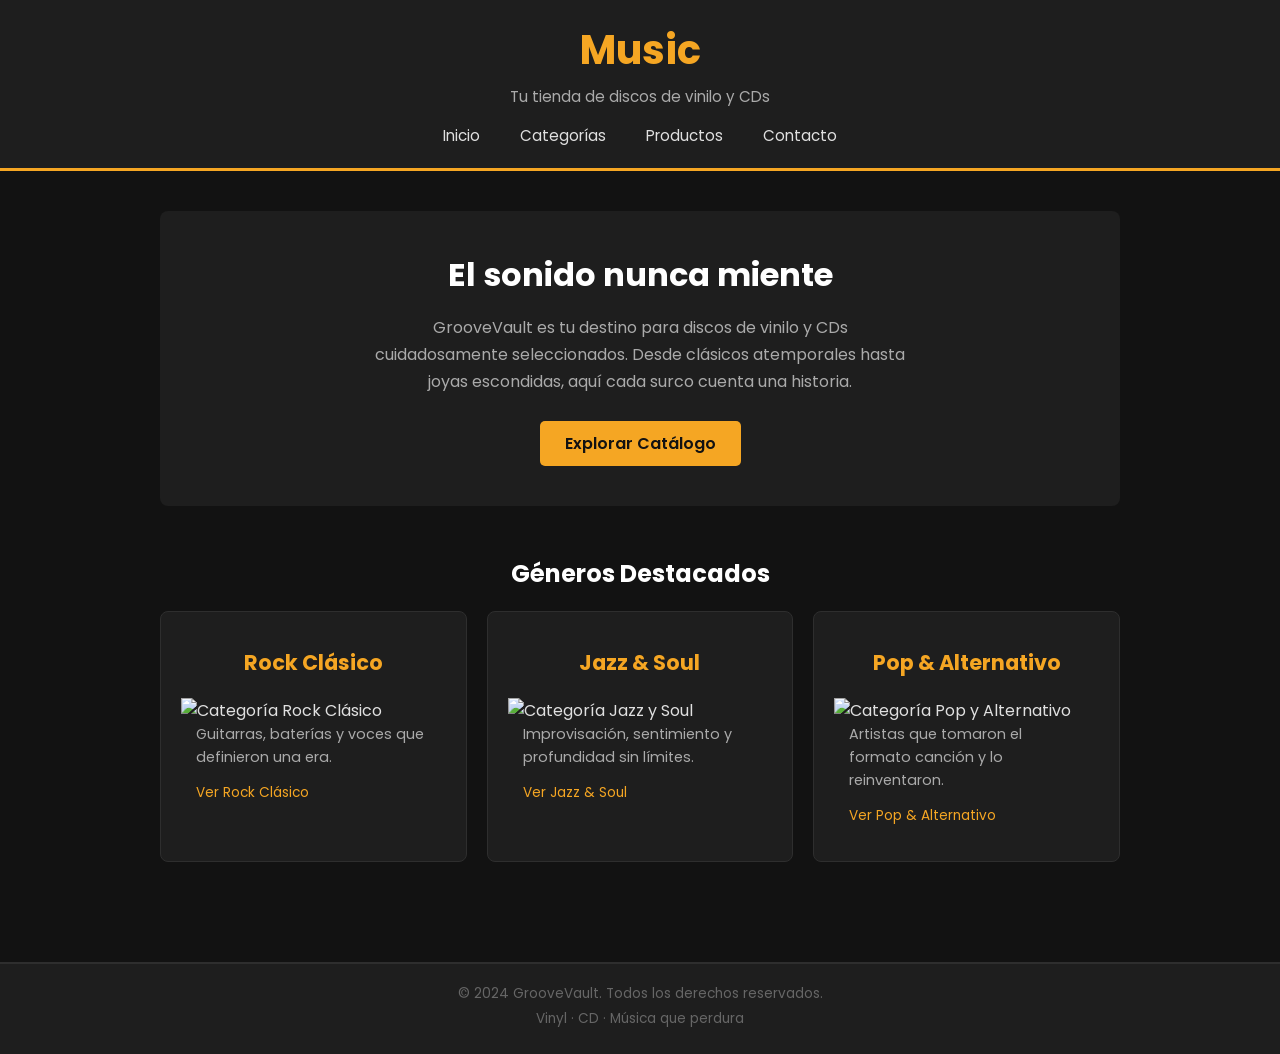
==== index.html @ 2bfebff2 "Beta V1.0" ====
<!DOCTYPE html>
<html lang="es">

    <head>
        <meta charset="UTF-8" />
        <meta name="viewport" content="width=device-width, initial-scale=1.0" />
        <title>GrooveVault — Tienda de Discos</title>
        <link rel="stylesheet" href="assets/css/styles.css" />
    </head>

    <body>

        <header>
            <h1>Music</h1>
            <p>Tu tienda de discos de vinilo y CDs</p>

            <nav>
                <ul>
                    <li><a href="index.html">Inicio</a></li>
                    <li><a href="categorias.html">Categorías</a></li>
                    <li><a href="productos.html">Productos</a></li>
                    <li><a href="contacto.html">Contacto</a></li>
                </ul>
            </nav>
        </header>

        <main>

            <section id="bienvenida">
                <h2>El sonido nunca miente</h2>
                <p>
                    GrooveVault es tu destino para discos de vinilo y CDs cuidadosamente
                    seleccionados. Desde clásicos atemporales hasta joyas escondidas,
                    aquí cada surco cuenta una historia.
                </p>
                <a href="categorias.html">Explorar Catálogo</a>
            </section>

            <section id="destacados">
                <h2>Géneros Destacados</h2>
                <div class="cards"> 
                    <article>
                        <h3>Rock Clásico</h3>
                        <img src="img/rock.jpg" alt="Categoría Rock Clásico" />
                        <p>Guitarras, baterías y voces que definieron una era.</p>
                        <a href="categorias.html#rock">Ver Rock Clásico</a>
                    </article>

                    <article>
                        <h3>Jazz & Soul</h3>
                        <img src="img/jazz.jpg" alt="Categoría Jazz y Soul" />
                        <p>Improvisación, sentimiento y profundidad sin límites.</p>
                        <a href="categorias.html#jazz">Ver Jazz & Soul</a>
                    </article>

                    <article>
                        <h3>Pop & Alternativo</h3>
                        <img src="img/pop.jpg" alt="Categoría Pop y Alternativo" />
                        <p>Artistas que tomaron el formato canción y lo reinventaron.</p>
                        <a href="categorias.html#pop">Ver Pop & Alternativo</a>
                    </article>
                </div>

            </section>

        </main>

        <footer>
            <p>&copy; 2024 GrooveVault. Todos los derechos reservados.</p>
            <p>Vinyl &middot; CD &middot; Música que perdura</p>
        </footer>

    </body>

</html>
---- assets/css/styles.css ----
/* ============================================================
    GrooveVault — Hoja de estilos principal
   ============================================================ */

/* ---- Fuentes de Google ---- */
@import url('https://fonts.googleapis.com/css2?family=Poppins:wght@400;600;700&display=swap');

/* ---- Reset básico ---- */
* {
    margin: 0;
    padding: 0;
    box-sizing: border-box;
}

body {
    font-family: 'Poppins', sans-serif;
    background-color: #121212;
    color: #e0e0e0;
}

a {
    text-decoration: none;
    color: #f5a623;
}

a:hover {
    text-decoration: underline;
}

img {
    max-width: 100%;
}

/* ============================================================
    HEADER
   ============================================================ */
header {
    background-color: #1e1e1e;
    padding: 20px;
    text-align: center;
    border-bottom: 3px solid #f5a623; /* Línea naranja decorativa */
}

header h1 {
    font-size: 2.5rem;
    color: #f5a623;
    margin-bottom: 5px;
}

header p {
    color: #aaaaaa;
    font-size: 0.95rem;
}

/* ============================================================
    NAV
   ============================================================ */
nav {
    margin-top: 15px;
}

nav ul {
    list-style: none;
    display: flex;
    justify-content: center;
    gap: 20px;
    flex-wrap: wrap;
}

nav ul li a {
    color: #e0e0e0;
    font-size: 0.95rem;
    padding: 5px 10px;
    border-radius: 4px;
}

nav ul li a:hover {
    background-color: #f5a623;
    color: #121212;
    text-decoration: none;
}

/* Clase .active: agrégala manualmente en el <a> de la página actual.
   Ejemplo: <a href="index.html" class="active">Inicio</a>        */
nav ul li a.active {
    background-color: #f5a623;
    color: #121212;
    font-weight: 600;
}

/* ============================================================
    MAIN
   ============================================================ */
main {
    max-width: 1000px;
    margin: 0 auto;
    padding: 40px 20px;
}

/* ============================================================
    SECCIÓN BIENVENIDA (index.html)
   ============================================================ */
#bienvenida {
    text-align: center;
    margin-bottom: 50px;
    padding: 40px 20px;
    background-color: #1e1e1e;
    border-radius: 8px;
}

#bienvenida h2 {
    font-size: 2rem;
    color: #ffffff;
    margin-bottom: 15px;
}

#bienvenida p {
    color: #aaaaaa;
    max-width: 550px;
    margin: 0 auto 25px;
    line-height: 1.7;
}

#bienvenida a {
    display: inline-block;
    background-color: #f5a623;
    color: #121212;
    padding: 10px 25px;
    border-radius: 5px;
    font-weight: 600;
}

#bienvenida a:hover {
    background-color: #e09410;
    text-decoration: none;
}

/* ============================================================
    SECCIÓN DESTACADOS — tarjetas de género (index.html)
   ============================================================ */
#destacados h2 {
    font-size: 1.5rem;
    color: #ffffff;
    margin-bottom: 20px;
    text-align: center;
}

.cards {
    display: grid;
    grid-template-columns: repeat(3, 1fr);
    gap: 20px;
}

article {
    background-color: #1e1e1e;
    border-radius: 8px;
    overflow: hidden;
    border: 1px solid #2e2e2e;
}

article:hover {
    border-color: #ffffff;
}

article img {
    width: 100%;
    height: 160px;
    object-fit: cover;
}

article h3,
article h4 {
    padding: 15px 15px 5px;
    color: #ffffff;
    font-size: 1.05rem;
}

article p {
    padding: 0 15px 10px;
    color: #aaaaaa;
    font-size: 0.9rem;
    line-height: 1.6;
}

article ul {
    padding: 0 15px 10px 30px;
    color: #aaaaaa;
    font-size: 0.85rem;
    line-height: 1.8;
}

article a {
    display: inline-block;
    margin: 0 15px 15px;
    font-size: 0.85rem;
    color: #f5a623;
}

article strong {
    color: #ffffff;
}

/* ============================================================
    SECCIÓN CATEGORÍAS (categorias.html)
   ============================================================ */
#categorias {
    display: flex;
    flex-direction: column;
    align-items: center;
    gap: 32px;
}

#categorias > h2 {
    font-size: 1.8rem;
    color: #ffffff;
    margin-bottom: 5px;
}

#categorias > p {
    color: #aaaaaa;
    margin-bottom: 30px;
    font-size: 0.95rem;
}

article {
    background-color: #1e1e1e;
    border-radius: 8px;
    padding: 20px;
    width: 100%;
    border: 1px solid #2e2e2e;
}

article h3 {
    font-size: 1.3rem;
    color: #f5a623;
    margin-bottom: 15px;
    text-align: center;
}

/* ============================================================
    SECCIÓN CATÁLOGO / PRODUCTOS (productos.html)
   ============================================================ */
#catalogo > h2 {
    font-size: 1.8rem;
    color: #ffffff;
    margin-bottom: 5px;
    text-align: center;
}

#catalogo > p {
    color: #aaaaaa;
    margin-bottom: 30px;
    font-size: 0.95rem;
    text-align: center;
}

#catalogo section {
    margin-bottom: 40px;
}

#catalogo section h3 {
    font-size: 1.3rem;
    color: #f5a623;
    margin-bottom: 15px;
    padding-bottom: 8px;
    border-bottom: 1px solid #2e2e2e;
    text-align: center;
}

/* Los article de productos se muestran en grilla de 3 columnas */
#catalogo section {
    display: grid;
    grid-template-columns: repeat(3, 1fr);
    gap: 20px;
    align-items: start;
}

/* El h3 ocupa toda la fila */
#catalogo section h3 {
    grid-column: 1 / -1;
}

/* ============================================================
    FORMULARIO DE CONTACTO (contacto.html)
   ============================================================ */
#contacto h2 {
    font-size: 1.8rem;
    color: #ffffff;
    margin-bottom: 5px;
    text-align: center;
}

#contacto > p {
    color: #aaaaaa;
    margin-bottom: 25px;
    font-size: 0.95rem;
    text-align: center;
}

#formulario-contacto section {
    margin-bottom: 18px;
    display: flex;
    flex-direction: column;
    gap: 6px;
}

label {
    font-size: 0.9rem;
    color: #cccccc;
    font-weight: 600;
}

input,
select,
textarea {
    background-color: #1e1e1e;
    border: 1px solid #3a3a3a;
    border-radius: 5px;
    color: #e0e0e0;
    font-family: 'Poppins', sans-serif;
    font-size: 0.9rem;
    padding: 10px 12px;
    width: 100%;;
}

input:focus,
select:focus,
textarea:focus {
    outline: none;
    border-color: #f5a623;
}

textarea {
    resize: none;
    min-height: 50px;
}

select option {
    background-color: #1e1e1e;
}

button[type="submit"] {
    background-color: #f5a623;
    color: #121212;
    border: none;
    border-radius: 5px;
    cursor: pointer;
    font-family: 'Poppins', sans-serif;
    font-size: 0.95rem;
    font-weight: 600;
    padding: 12px 30px;
}

button[type="submit"]:hover {
    background-color: #e09410;
}

/* ============================================================
    FOOTER
   ============================================================ */
footer {
    background-color: #1e1e1e;
    border-top: 2px solid #2e2e2e;
    text-align: center;
    padding: 20px;
    color: #666666;
    font-size: 0.85rem;
    margin-top: 60px;
}

footer p {
    margin-bottom: 5px;
}

/* ============================================================
    RESPONSIVE
   ============================================================ */
@media (max-width: 768px) {
    header h1 {
        font-size: 1.8rem;
    }

    .cards {
        grid-template-columns: 1fr;
    }

    #bienvenida h2 {
        font-size: 1.5rem;
    }

    #catalogo section {
        grid-template-columns: 1fr;
    }

    #catalogo section h3 {
        grid-column: 1;
    }
}

@media (min-width: 769px) and (max-width: 960px) {
    .cards {
        grid-template-columns: repeat(2, 1fr);
    }

    #catalogo section {
        grid-template-columns: repeat(2, 1fr);
    }

    #catalogo section h3 {
        grid-column: 1 / -1;
    }
}
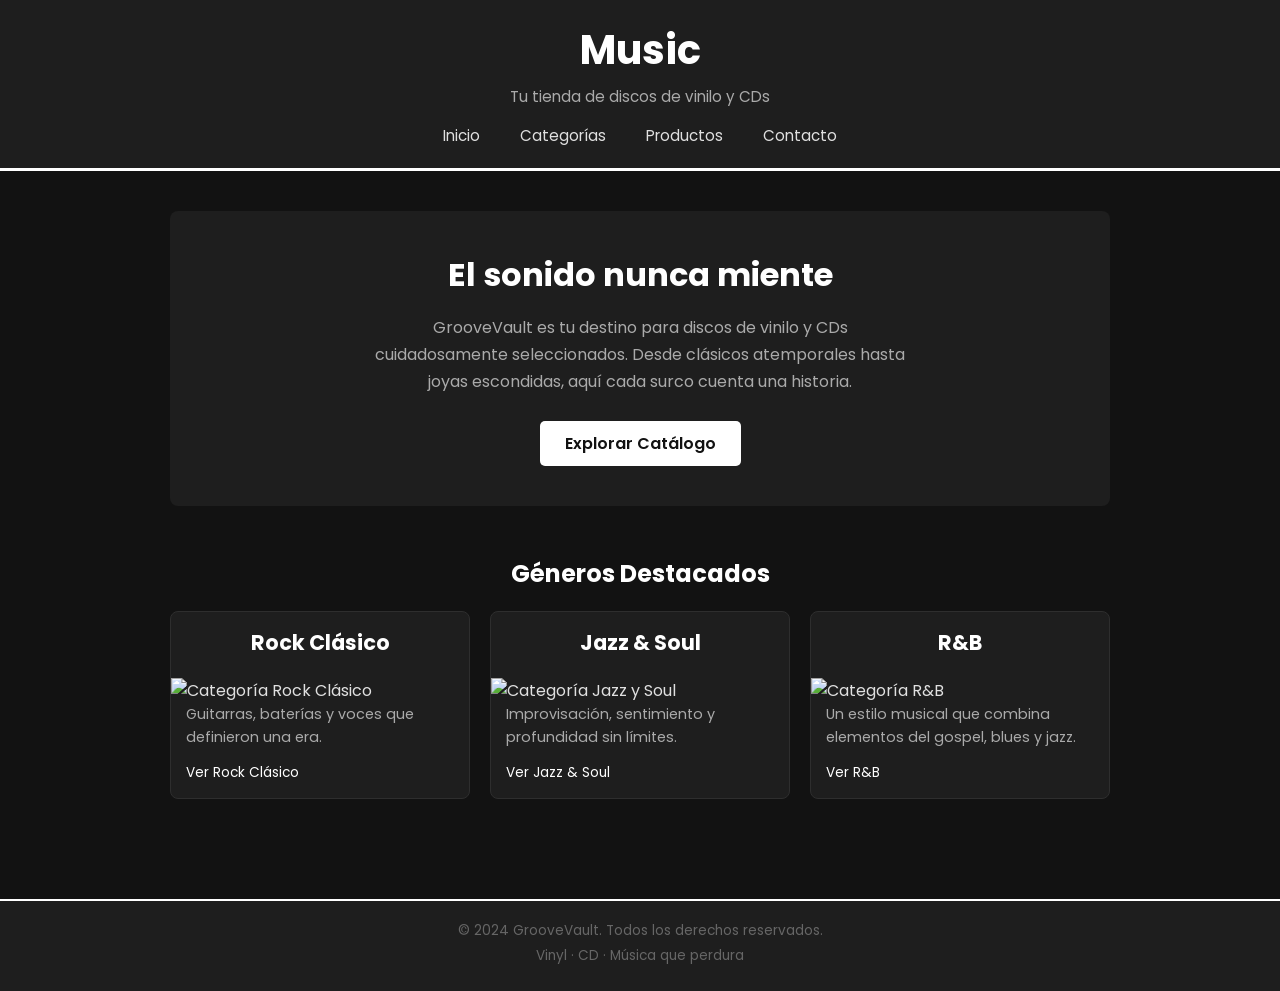
==== commit 1987d5fb: "Beta V1.1" ====
--- a/index.html
+++ b/index.html
@@ -41,23 +41,23 @@
                 <div class="cards"> 
                     <article>
                         <h3>Rock Clásico</h3>
-                        <img src="img/rock.jpg" alt="Categoría Rock Clásico" />
+                        <img src="https://i.pinimg.com/originals/67/c9/b1/67c9b19a5cd1531bbf45416444a943be.jpg" alt="Categoría Rock Clásico" />
                         <p>Guitarras, baterías y voces que definieron una era.</p>
-                        <a href="categorias.html#rock">Ver Rock Clásico</a>
+                        <a href="productos.html#rock">Ver Rock Clásico</a>
                     </article>
 
                     <article>
                         <h3>Jazz & Soul</h3>
-                        <img src="img/jazz.jpg" alt="Categoría Jazz y Soul" />
+                        <img src="https://th.bing.com/th/id/R.513955d4e7cdce7c160a2d529aa9c87c?rik=zGLkA3RsZsJzAw&riu=http%3a%2f%2flapiedradesisifo.com%2fwp-content%2fuploads%2f2014%2f06%2fdixie_jazz_5.jpg&ehk=keKj9um0iaGvYjxlxQ26yqa0HPpVtAY6M%2bTiL6EvCRk%3d&risl=&pid=ImgRaw&r=0" alt="Categoría Jazz y Soul" />
                         <p>Improvisación, sentimiento y profundidad sin límites.</p>
-                        <a href="categorias.html#jazz">Ver Jazz & Soul</a>
+                        <a href="productos.html#jazz">Ver Jazz & Soul</a>
                     </article>
 
                     <article>
-                        <h3>Pop & Alternativo</h3>
-                        <img src="img/pop.jpg" alt="Categoría Pop y Alternativo" />
-                        <p>Artistas que tomaron el formato canción y lo reinventaron.</p>
-                        <a href="categorias.html#pop">Ver Pop & Alternativo</a>
+                        <h3>R&B</h3>
+                        <img src="https://veryinformed.com/wp-content/uploads/2022/09/popmusic.jpg" alt="Categoría R&B" />
+                        <p>Un estilo musical que combina elementos del gospel, blues y jazz.</p>
+                        <a href="productos.html#rnb">Ver R&B</a>
                     </article>
                 </div>
 
--- a/assets/css/styles.css
+++ b/assets/css/styles.css
@@ -16,15 +16,18 @@
     font-family: 'Poppins', sans-serif;
     background-color: #121212;
     color: #e0e0e0;
+    min-height: 100vh;
+    display: flex;
+    flex-direction: column;
 }
 
 a {
     text-decoration: none;
-    color: #f5a623;
 }
 
 a:hover {
-    text-decoration: underline;
+    background-color: #e0e0e0;
+    color: black;
 }
 
 img {
@@ -38,12 +41,12 @@
     background-color: #1e1e1e;
     padding: 20px;
     text-align: center;
-    border-bottom: 3px solid #f5a623; /* Línea naranja decorativa */
+    border-bottom: 3px solid #ffffff; /* Línea naranja decorativa */
 }
 
 header h1 {
     font-size: 2.5rem;
-    color: #f5a623;
+    color: #ffffff;
     margin-bottom: 5px;
 }
 
@@ -75,7 +78,7 @@
 }
 
 nav ul li a:hover {
-    background-color: #f5a623;
+    background-color: #ffffff;
     color: #121212;
     text-decoration: none;
 }
@@ -83,7 +86,7 @@
 /* Clase .active: agrégala manualmente en el <a> de la página actual.
    Ejemplo: <a href="index.html" class="active">Inicio</a>        */
 nav ul li a.active {
-    background-color: #f5a623;
+    background-color: #ffffff;
     color: #121212;
     font-weight: 600;
 }
@@ -95,6 +98,7 @@
     max-width: 1000px;
     margin: 0 auto;
     padding: 40px 20px;
+    flex: 1;
 }
 
 /* ============================================================
@@ -123,7 +127,7 @@
 
 #bienvenida a {
     display: inline-block;
-    background-color: #f5a623;
+    background-color: #ffffff;
     color: #121212;
     padding: 10px 25px;
     border-radius: 5px;
@@ -131,7 +135,7 @@
 }
 
 #bienvenida a:hover {
-    background-color: #e09410;
+    background-color: #ffffff;
     text-decoration: none;
 }
 
@@ -147,8 +151,9 @@
 
 .cards {
     display: grid;
-    grid-template-columns: repeat(3, 1fr);
+    grid-template-columns: repeat(3, minmax(0, 300px));
     gap: 20px;
+    justify-content: center;
 }
 
 article {
@@ -156,6 +161,8 @@
     border-radius: 8px;
     overflow: hidden;
     border: 1px solid #2e2e2e;
+    height: 100%;
+    /* SIN width: 100% ni padding aquí */
 }
 
 article:hover {
@@ -193,7 +200,7 @@
     display: inline-block;
     margin: 0 15px 15px;
     font-size: 0.85rem;
-    color: #f5a623;
+    color: #ffffff;
 }
 
 article strong {
@@ -207,7 +214,7 @@
     display: flex;
     flex-direction: column;
     align-items: center;
-    gap: 32px;
+    gap: 20px;
 }
 
 #categorias > h2 {
@@ -222,23 +229,20 @@
     font-size: 0.95rem;
 }
 
-article {
-    background-color: #1e1e1e;
-    border-radius: 8px;
+#categorias article {
     padding: 20px;
-    width: 100%;
-    border: 1px solid #2e2e2e;
+    width: 100%;    
 }
 
 article h3 {
     font-size: 1.3rem;
-    color: #f5a623;
+    color: #ffffff;
     margin-bottom: 15px;
     text-align: center;
 }
 
 /* ============================================================
-    SECCIÓN CATÁLOGO / PRODUCTOS (productos.html)
+    SECCIÓN PRODUCTOS
    ============================================================ */
 #catalogo > h2 {
     font-size: 1.8rem;
@@ -254,13 +258,9 @@
     text-align: center;
 }
 
-#catalogo section {
-    margin-bottom: 40px;
-}
-
 #catalogo section h3 {
     font-size: 1.3rem;
-    color: #f5a623;
+    color: #ffffff;
     margin-bottom: 15px;
     padding-bottom: 8px;
     border-bottom: 1px solid #2e2e2e;
@@ -270,14 +270,25 @@
 /* Los article de productos se muestran en grilla de 3 columnas */
 #catalogo section {
     display: grid;
-    grid-template-columns: repeat(3, 1fr);
+    grid-template-columns: repeat(3, minmax(0, 300px));
     gap: 20px;
-    align-items: start;
+    align-items: stretch;
+    margin-bottom: 40px;
+    justify-content: center;
 }
 
 /* El h3 ocupa toda la fila */
 #catalogo section h3 {
     grid-column: 1 / -1;
+}
+
+#catalogo article {
+    padding: 15px;
+    justify-content: center;
+}
+
+#catalogo article > h4 {
+    justify-content: center;
 }
 
 /* ============================================================
@@ -327,7 +338,7 @@
 select:focus,
 textarea:focus {
     outline: none;
-    border-color: #f5a623;
+    border-color: #ffffff;
 }
 
 textarea {
@@ -340,8 +351,8 @@
 }
 
 button[type="submit"] {
-    background-color: #f5a623;
-    color: #121212;
+    background-color: #000000;
+    color: #ffffff;
     border: none;
     border-radius: 5px;
     cursor: pointer;
@@ -352,7 +363,8 @@
 }
 
 button[type="submit"]:hover {
-    background-color: #e09410;
+    background-color: #494949;
+    color: white;
 }
 
 /* ============================================================
@@ -360,7 +372,7 @@
    ============================================================ */
 footer {
     background-color: #1e1e1e;
-    border-top: 2px solid #2e2e2e;
+    border-top: 2px solid #ffffff;
     text-align: center;
     padding: 20px;
     color: #666666;
@@ -372,6 +384,7 @@
     margin-bottom: 5px;
 }
 
+
 /* ============================================================
     RESPONSIVE
    ============================================================ */
@@ -381,7 +394,8 @@
     }
 
     .cards {
-        grid-template-columns: 1fr;
+        grid-template-columns: repeat(auto-fit, minmax(280px, 300px));
+        justify-content: center;
     }
 
     #bienvenida h2 {
@@ -403,7 +417,8 @@
     }
 
     #catalogo section {
-        grid-template-columns: repeat(2, 1fr);
+        grid-template-columns: repeat(2, minmax(0, 300px));
+        justify-content: center;
     }
 
     #catalogo section h3 {
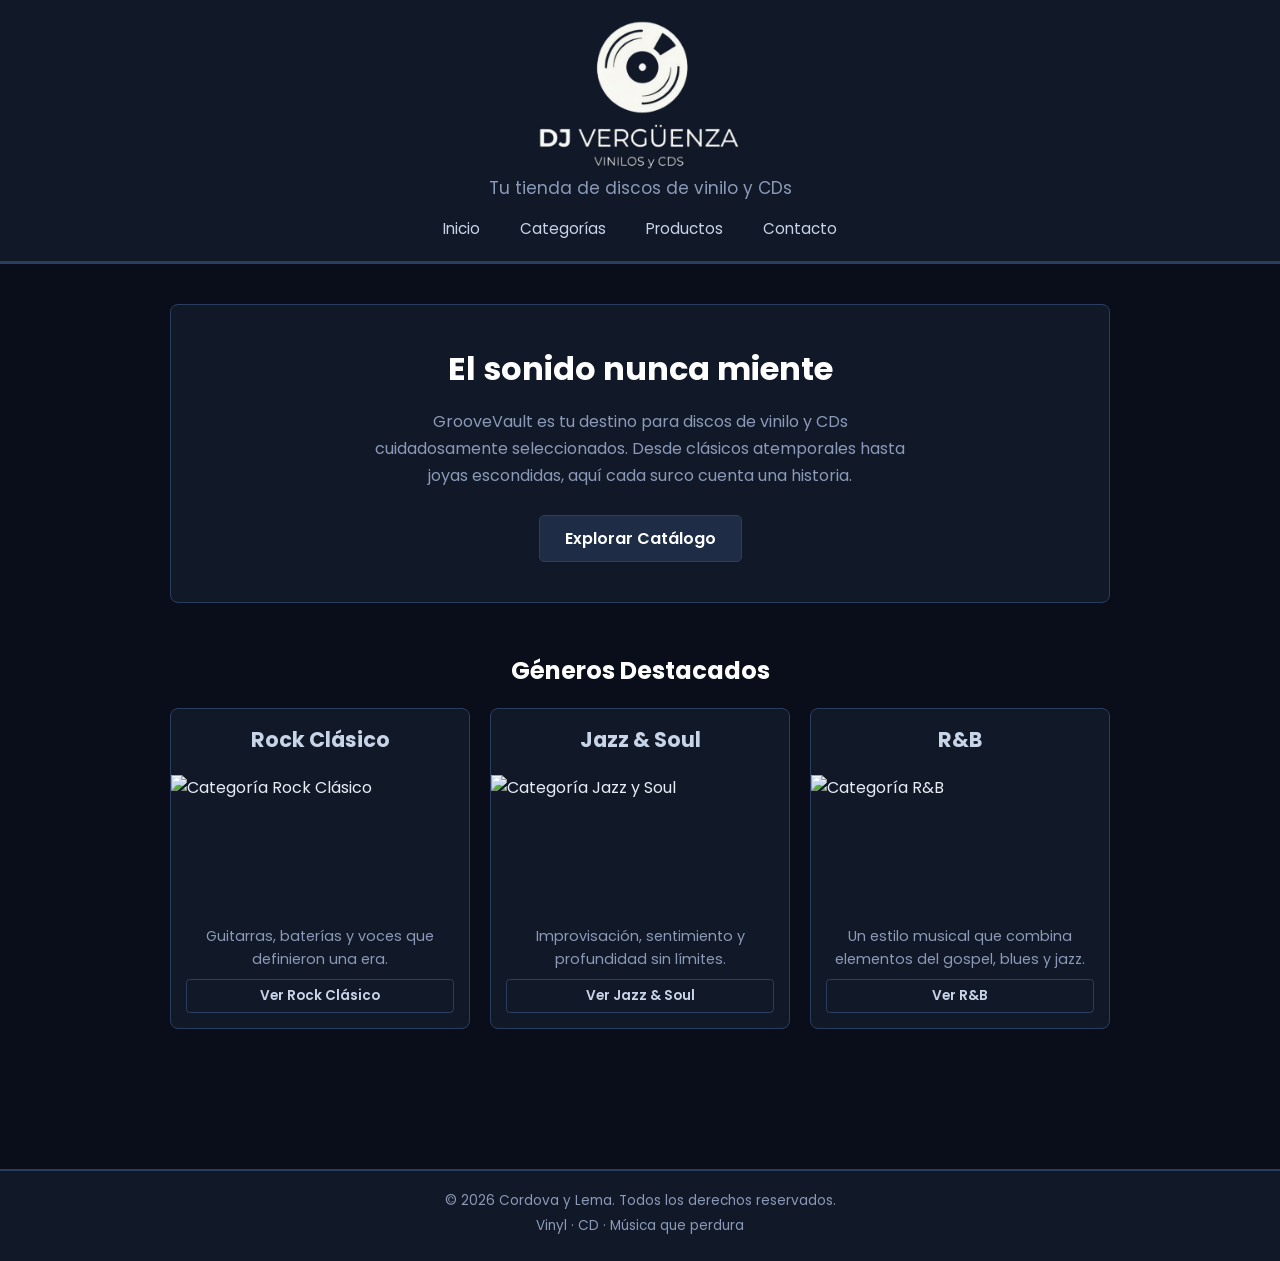
==== commit 943dced3: "Beta V1.2" ====
--- a/index.html
+++ b/index.html
@@ -11,7 +11,7 @@
     <body>
 
         <header>
-            <h1>Music</h1>
+            <h1><img src="assets/img/Logo2.jpeg" alt="DjVerguenza"/></h1>
             <p>Tu tienda de discos de vinilo y CDs</p>
 
             <nav>
@@ -66,7 +66,7 @@
         </main>
 
         <footer>
-            <p>&copy; 2024 GrooveVault. Todos los derechos reservados.</p>
+            <p>&copy; 2026 Cordova y Lema. Todos los derechos reservados.</p>
             <p>Vinyl &middot; CD &middot; Música que perdura</p>
         </footer>
 
--- a/assets/css/styles.css
+++ b/assets/css/styles.css
@@ -1,5 +1,13 @@
 /* ============================================================
-    GrooveVault — Hoja de estilos principal
+    MAPA DE COLORES:
+    #0a0e1a  →  fondo general       (negro azulado profundo)
+    #111827  →  fondo tarjeta       (azul noche)
+    #1e2d45  →  fondo elevado       (azul oscuro medio)
+    #e8edf5  →  texto principal     (blanco frío)
+    #8a9ab8  →  texto secundario    (azul grisáceo)
+    #c8d4e8  →  acento suave        (azul claro, para títulos)
+    #2a3f5f  →  bordes              (azul oscuro sutil)
+    #ffffff  →  acento blanco puro  (hover, botones activos)
    ============================================================ */
 
 /* ---- Fuentes de Google ---- */
@@ -14,8 +22,8 @@
 
 body {
     font-family: 'Poppins', sans-serif;
-    background-color: #121212;
-    color: #e0e0e0;
+    background-color: #0a0e1a;
+    color: #e8edf5;
     min-height: 100vh;
     display: flex;
     flex-direction: column;
@@ -23,11 +31,11 @@
 
 a {
     text-decoration: none;
+    color: inherit;
 }
 
 a:hover {
-    background-color: #e0e0e0;
-    color: black;
+    text-decoration: none;
 }
 
 img {
@@ -38,10 +46,10 @@
     HEADER
    ============================================================ */
 header {
-    background-color: #1e1e1e;
+    background-color: #111827;
     padding: 20px;
     text-align: center;
-    border-bottom: 3px solid #ffffff; /* Línea naranja decorativa */
+    border-bottom: 3px solid #2a3f5f;
 }
 
 header h1 {
@@ -51,10 +59,16 @@
 }
 
 header p {
-    color: #aaaaaa;
-    font-size: 0.95rem;
-}
-
+    color: #8a9ab8;
+    font-size: 17px;
+}
+
+header h1 img {
+    height: 150px;      /* ajusta este número a gusto */
+    width: auto;       /* mantiene la proporción original */
+    display: block;
+    margin: 0 auto;    /* centra horizontalmente */
+}
 /* ============================================================
     NAV
    ============================================================ */
@@ -71,23 +85,21 @@
 }
 
 nav ul li a {
-    color: #e0e0e0;
+    color: #c8d4e8;
     font-size: 0.95rem;
     padding: 5px 10px;
     border-radius: 4px;
 }
 
 nav ul li a:hover {
-    background-color: #ffffff;
-    color: #121212;
+    background-color: #003791;
+    color: #ffffff;
     text-decoration: none;
 }
 
-/* Clase .active: agrégala manualmente en el <a> de la página actual.
-   Ejemplo: <a href="index.html" class="active">Inicio</a>        */
 nav ul li a.active {
-    background-color: #ffffff;
-    color: #121212;
+    background-color: #1e2d45;
+    color: #ffffff;
     font-weight: 600;
 }
 
@@ -108,8 +120,9 @@
     text-align: center;
     margin-bottom: 50px;
     padding: 40px 20px;
-    background-color: #1e1e1e;
+    background-color: #111827;
     border-radius: 8px;
+    border: 1px solid #2a3f5f;
 }
 
 #bienvenida h2 {
@@ -119,7 +132,7 @@
 }
 
 #bienvenida p {
-    color: #aaaaaa;
+    color: #8a9ab8;
     max-width: 550px;
     margin: 0 auto 25px;
     line-height: 1.7;
@@ -127,21 +140,26 @@
 
 #bienvenida a {
     display: inline-block;
-    background-color: #ffffff;
-    color: #121212;
+    background-color: #1e2d45;
+    color: #ffffff;
     padding: 10px 25px;
     border-radius: 5px;
     font-weight: 600;
+    border: 1px solid #2a3f5f;
 }
 
 #bienvenida a:hover {
-    background-color: #ffffff;
-    text-decoration: none;
-}
-
-/* ============================================================
-    SECCIÓN DESTACADOS — tarjetas de género (index.html)
-   ============================================================ */
+    background-color: #2a3f5f;
+    color: #ffffff;
+}
+
+/* ============================================================
+    SECCIÓN DESTACADOS (index.html)
+   ============================================================ */
+#destacados {
+    margin-bottom: 40px;
+}
+
 #destacados h2 {
     font-size: 1.5rem;
     color: #ffffff;
@@ -149,6 +167,36 @@
     text-align: center;
 }
 
+#destacados article img {
+    height: 140px;
+    aspect-ratio: auto;
+}
+
+#destacados article p {
+    padding: 10px 15px 8px;
+    text-align: center;
+}
+
+#destacados article a {
+    display: block;
+    margin: 0 15px 15px;
+    padding: 6px 0;
+    font-size: 0.85rem;
+    font-weight: 600;
+    color: #c8d4e8;
+    text-align: center;
+    border: 1px solid #2a3f5f;
+    border-radius: 4px;
+}
+
+#destacados article a:hover {
+    background-color: #1e2d45;
+    color: #ffffff;
+}
+
+/* ============================================================
+    TARJETAS .cards
+   ============================================================ */
 .cards {
     display: grid;
     grid-template-columns: repeat(3, minmax(0, 300px));
@@ -156,23 +204,27 @@
     justify-content: center;
 }
 
+/* ============================================================
+    ARTICLE — base compartida
+   ============================================================ */
 article {
-    background-color: #1e1e1e;
+    background-color: #111827;
     border-radius: 8px;
     overflow: hidden;
-    border: 1px solid #2e2e2e;
+    border: 1px solid #2a3f5f;
     height: 100%;
-    /* SIN width: 100% ni padding aquí */
 }
 
 article:hover {
-    border-color: #ffffff;
+    border-color: #c8d4e8;
 }
 
 article img {
     width: 100%;
-    height: 160px;
+    aspect-ratio: 1 / 1;
     object-fit: cover;
+    object-position: center;
+    display: block;
 }
 
 article h3,
@@ -184,14 +236,14 @@
 
 article p {
     padding: 0 15px 10px;
-    color: #aaaaaa;
+    color: #8a9ab8;
     font-size: 0.9rem;
     line-height: 1.6;
 }
 
 article ul {
     padding: 0 15px 10px 30px;
-    color: #aaaaaa;
+    color: #8a9ab8;
     font-size: 0.85rem;
     line-height: 1.8;
 }
@@ -200,11 +252,11 @@
     display: inline-block;
     margin: 0 15px 15px;
     font-size: 0.85rem;
-    color: #ffffff;
+    color: #c8d4e8;
 }
 
 article strong {
-    color: #ffffff;
+    color: #e8edf5;
 }
 
 /* ============================================================
@@ -224,25 +276,52 @@
 }
 
 #categorias > p {
-    color: #aaaaaa;
+    color: #8a9ab8;
     margin-bottom: 30px;
     font-size: 0.95rem;
 }
 
 #categorias article {
     padding: 20px;
-    width: 100%;    
+    width: 100%;
+}
+
+#categorias article img {
+    width: 100%;
+    height: 200px;
+    aspect-ratio: auto;
+    object-fit: cover;
+    border-radius: 8px;
+    margin-bottom: 15px;
 }
 
 article h3 {
     font-size: 1.3rem;
-    color: #ffffff;
+    color: #c8d4e8;
     margin-bottom: 15px;
     text-align: center;
 }
 
-/* ============================================================
-    SECCIÓN PRODUCTOS
+#categorias article a {
+    display: block;
+    text-align: center;
+    margin: 15px auto 0;
+    max-width: 260px;
+    padding: 8px 16px;
+    color: #c8d4e8;
+    border: 1px solid #2a3f5f;
+    border-radius: 4px;
+    font-size: 0.9rem;
+    font-weight: 600;
+}
+
+#categorias article a:hover {
+    background-color: #1e2d45;
+    color: #ffffff;
+}
+
+/* ============================================================
+    SECCIÓN PRODUCTOS (productos.html)
    ============================================================ */
 #catalogo > h2 {
     font-size: 1.8rem;
@@ -252,43 +331,43 @@
 }
 
 #catalogo > p {
-    color: #aaaaaa;
+    color: #8a9ab8;
     margin-bottom: 30px;
     font-size: 0.95rem;
     text-align: center;
 }
 
-#catalogo section h3 {
-    font-size: 1.3rem;
-    color: #ffffff;
-    margin-bottom: 15px;
-    padding-bottom: 8px;
-    border-bottom: 1px solid #2e2e2e;
-    text-align: center;
-}
-
-/* Los article de productos se muestran en grilla de 3 columnas */
-#catalogo section {
+#catalogo > section {
     display: grid;
     grid-template-columns: repeat(3, minmax(0, 300px));
     gap: 20px;
     align-items: stretch;
-    margin-bottom: 40px;
+    text-align: center;
     justify-content: center;
-}
-
-/* El h3 ocupa toda la fila */
-#catalogo section h3 {
+    margin-bottom: 48px;
+}
+
+#catalogo > section > h3 {
     grid-column: 1 / -1;
+    font-size: 1.3rem;
+    color: #c8d4e8;
+    padding-bottom: 8px;
+    border-bottom: 1px solid #2a3f5f;
+    text-align: center;
+    margin-bottom: 0;
 }
 
 #catalogo article {
     padding: 15px;
-    justify-content: center;
-}
-
-#catalogo article > h4 {
-    justify-content: center;
+}
+
+#catalogo article img {
+    width: 100%;
+    height: 300px;
+    aspect-ratio: auto;
+    object-fit: cover;
+    border-radius: 8px;
+    margin-bottom: 20px;
 }
 
 /* ============================================================
@@ -302,7 +381,7 @@
 }
 
 #contacto > p {
-    color: #aaaaaa;
+    color: #8a9ab8;
     margin-bottom: 25px;
     font-size: 0.95rem;
     text-align: center;
@@ -317,28 +396,28 @@
 
 label {
     font-size: 0.9rem;
-    color: #cccccc;
+    color: #8a9ab8;
     font-weight: 600;
 }
 
 input,
 select,
 textarea {
-    background-color: #1e1e1e;
-    border: 1px solid #3a3a3a;
+    background-color: #111827;
+    border: 1px solid #2a3f5f;
     border-radius: 5px;
-    color: #e0e0e0;
+    color: #e8edf5;
     font-family: 'Poppins', sans-serif;
     font-size: 0.9rem;
     padding: 10px 12px;
-    width: 100%;;
+    width: 100%;
 }
 
 input:focus,
 select:focus,
 textarea:focus {
     outline: none;
-    border-color: #ffffff;
+    border-color: #c8d4e8;
 }
 
 textarea {
@@ -347,13 +426,13 @@
 }
 
 select option {
-    background-color: #1e1e1e;
+    background-color: #111827;
 }
 
 button[type="submit"] {
-    background-color: #000000;
-    color: #ffffff;
-    border: none;
+    background-color: #1e2d45;
+    color: #ffffff;
+    border: 1px solid #2a3f5f;
     border-radius: 5px;
     cursor: pointer;
     font-family: 'Poppins', sans-serif;
@@ -363,19 +442,19 @@
 }
 
 button[type="submit"]:hover {
-    background-color: #494949;
-    color: white;
+    background-color: #2a3f5f;
+    color: #ffffff;
 }
 
 /* ============================================================
     FOOTER
    ============================================================ */
 footer {
-    background-color: #1e1e1e;
-    border-top: 2px solid #ffffff;
+    background-color: #111827;
+    border-top: 2px solid #2a3f5f;
     text-align: center;
     padding: 20px;
-    color: #666666;
+    color: #8a9ab8;
     font-size: 0.85rem;
     margin-top: 60px;
 }
@@ -383,7 +462,6 @@
 footer p {
     margin-bottom: 5px;
 }
-
 
 /* ============================================================
     RESPONSIVE
@@ -393,35 +471,36 @@
         font-size: 1.8rem;
     }
 
+    #bienvenida h2 {
+        font-size: 1.5rem;
+    }
+
     .cards {
         grid-template-columns: repeat(auto-fit, minmax(280px, 300px));
         justify-content: center;
     }
 
-    #bienvenida h2 {
-        font-size: 1.5rem;
-    }
-
-    #catalogo section {
+    #catalogo > section {
         grid-template-columns: 1fr;
     }
 
-    #catalogo section h3 {
+    #catalogo > section > h3 {
         grid-column: 1;
     }
 }
 
 @media (min-width: 769px) and (max-width: 960px) {
     .cards {
-        grid-template-columns: repeat(2, 1fr);
-    }
-
-    #catalogo section {
         grid-template-columns: repeat(2, minmax(0, 300px));
         justify-content: center;
     }
 
-    #catalogo section h3 {
+    #catalogo > section {
+        grid-template-columns: repeat(2, minmax(0, 300px));
+        justify-content: center;
+    }
+
+    #catalogo > section > h3 {
         grid-column: 1 / -1;
     }
 }
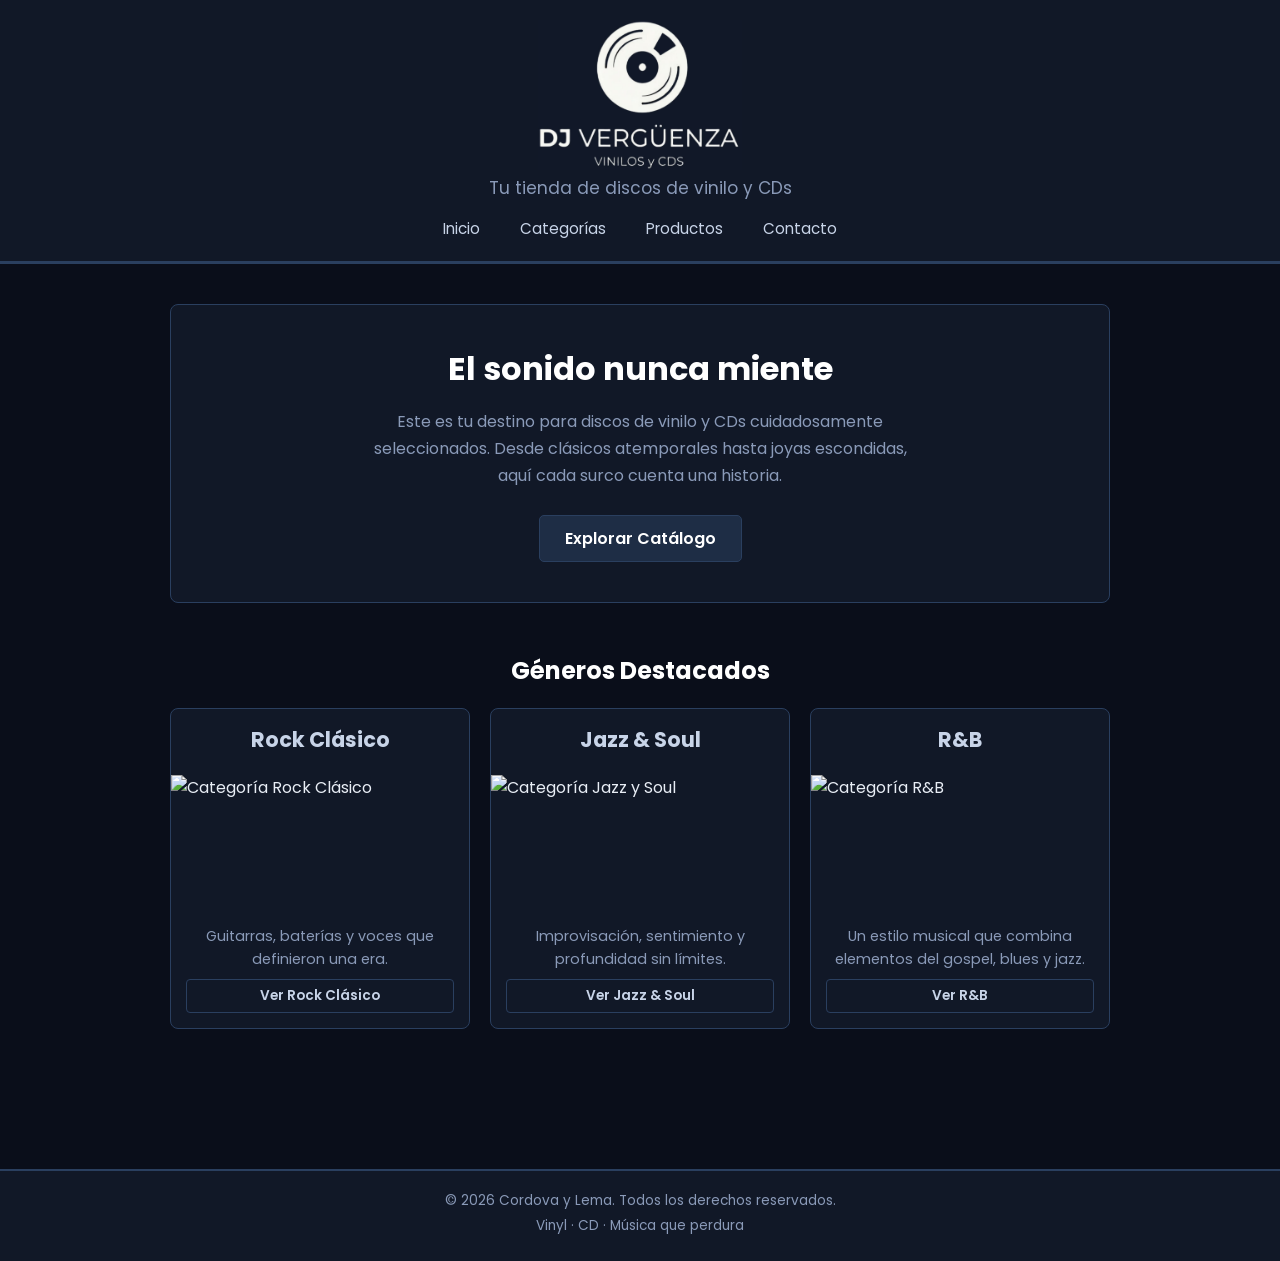
==== commit 48fa98e9: "Alpha V1.0.2" ====
--- a/index.html
+++ b/index.html
@@ -4,7 +4,7 @@
     <head>
         <meta charset="UTF-8" />
         <meta name="viewport" content="width=device-width, initial-scale=1.0" />
-        <title>GrooveVault — Tienda de Discos</title>
+        <title>Dj Vergüenza — Tienda de Discos</title>
         <link rel="stylesheet" href="assets/css/styles.css" />
     </head>
 
@@ -29,7 +29,7 @@
             <section id="bienvenida">
                 <h2>El sonido nunca miente</h2>
                 <p>
-                    GrooveVault es tu destino para discos de vinilo y CDs cuidadosamente
+                    Este es tu destino para discos de vinilo y CDs cuidadosamente
                     seleccionados. Desde clásicos atemporales hasta joyas escondidas,
                     aquí cada surco cuenta una historia.
                 </p>
@@ -48,7 +48,7 @@
 
                     <article>
                         <h3>Jazz & Soul</h3>
-                        <img src="https://th.bing.com/th/id/R.513955d4e7cdce7c160a2d529aa9c87c?rik=zGLkA3RsZsJzAw&riu=http%3a%2f%2flapiedradesisifo.com%2fwp-content%2fuploads%2f2014%2f06%2fdixie_jazz_5.jpg&ehk=keKj9um0iaGvYjxlxQ26yqa0HPpVtAY6M%2bTiL6EvCRk%3d&risl=&pid=ImgRaw&r=0" alt="Categoría Jazz y Soul" />
+                        <img src="https://www.shutterstock.com/image-vector/set-black-silhouettes-professional-jazz-260nw-2716560781.jpg" alt="Categoría Jazz y Soul" />
                         <p>Improvisación, sentimiento y profundidad sin límites.</p>
                         <a href="productos.html#jazz">Ver Jazz & Soul</a>
                     </article>
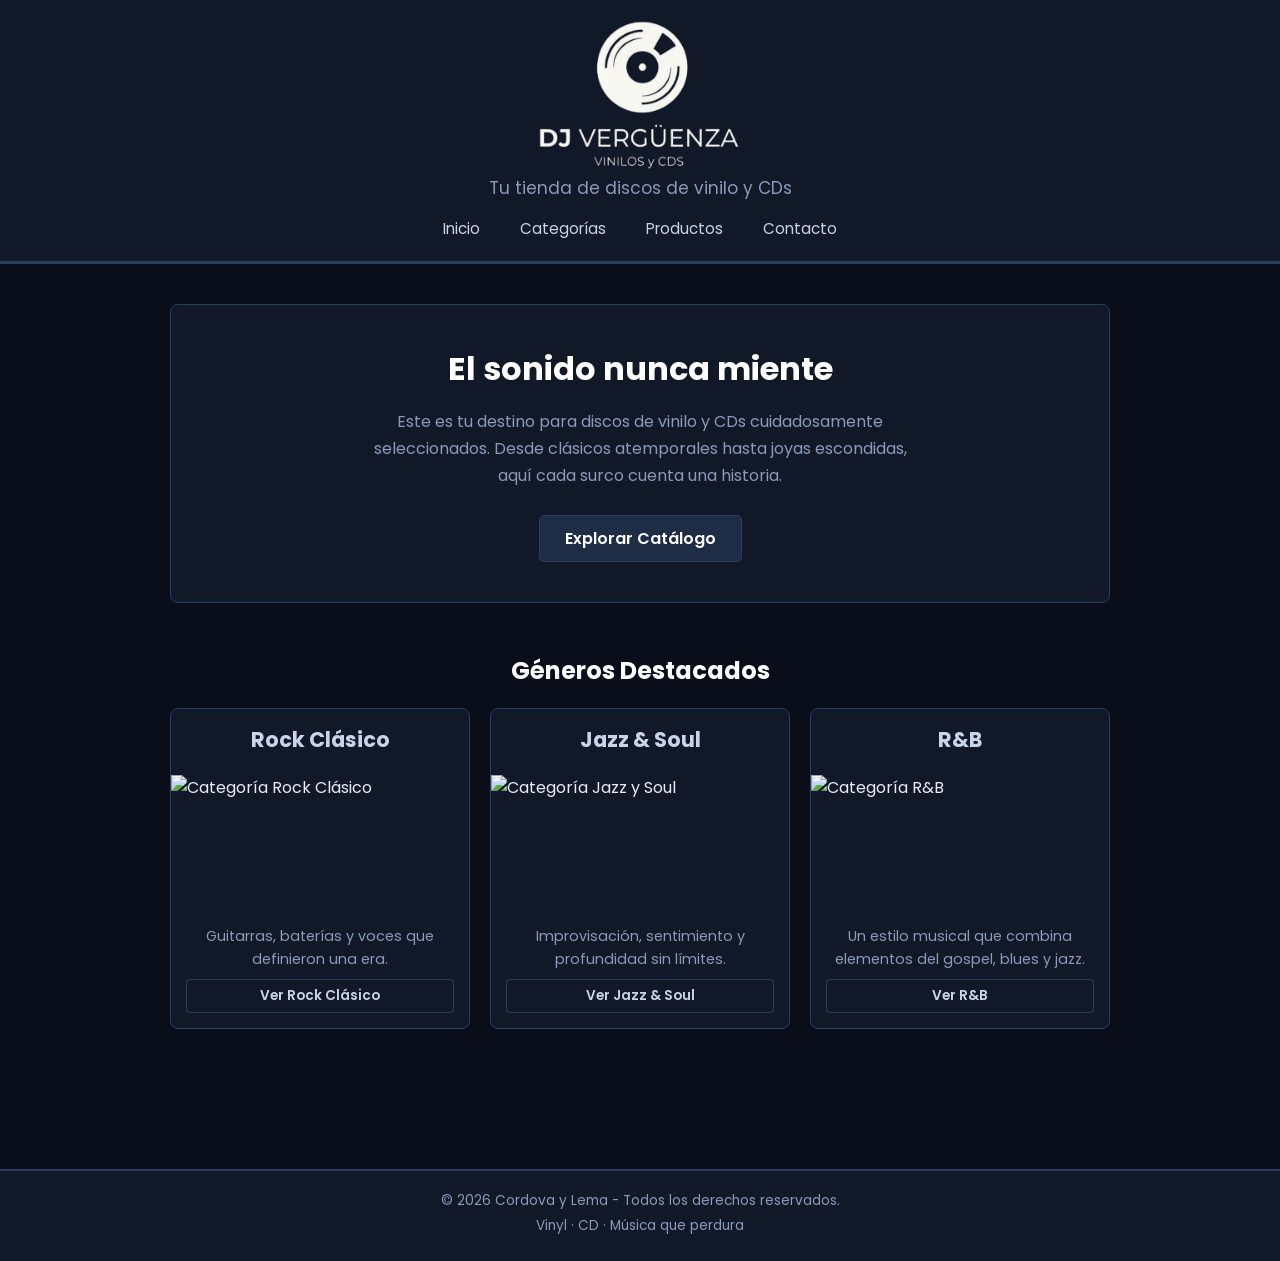
==== commit e2eb3c55: "Alpha V1.0.11" ====
--- a/index.html
+++ b/index.html
@@ -66,7 +66,7 @@
         </main>
 
         <footer>
-            <p>&copy; 2026 Cordova y Lema. Todos los derechos reservados.</p>
+            <p>&copy; 2026 Cordova y Lema - Todos los derechos reservados.</p>
             <p>Vinyl &middot; CD &middot; Música que perdura</p>
         </footer>
 
